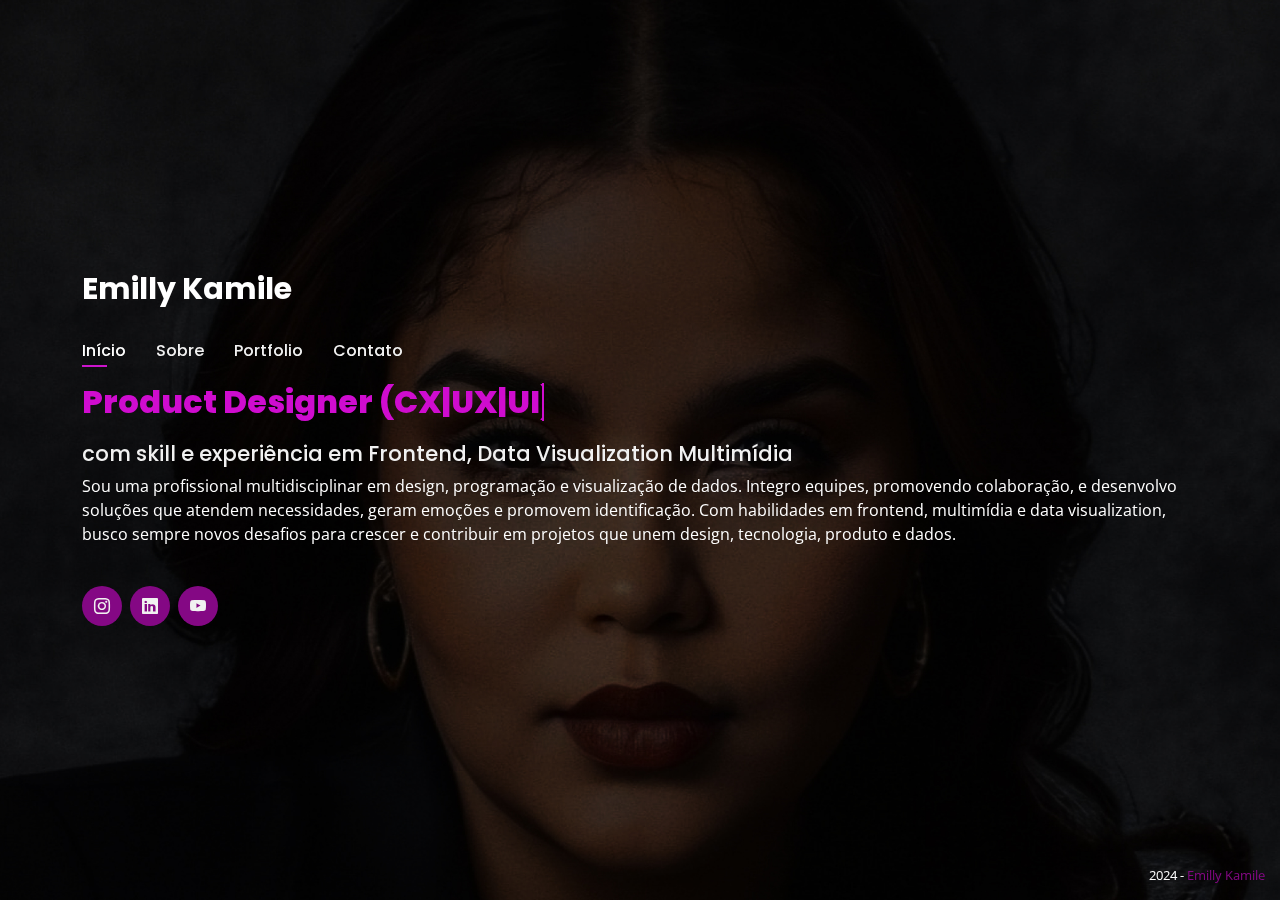
==== index.html @ d4530bd9 "Alteração do favicon para ID" ====
<!DOCTYPE html>
<html lang="pt-br">

<head>
  <meta charset="utf-8">
  <meta content="width=device-width, initial-scale=1.0" name="viewport">

  <title>Portfólio Emilly Kamile Tech</title>
  <meta
    content="Desenvolvedora Frontend e UX/UI Designer, Emilly com 5 anos de carreira. Possui uma personalidade multipotencial, e está sempre em evolução constante."
    name="description">
  <meta content="Frontend, UX,UI, Designer, Product Designer, Skills, Tecnologia, Experiência" name="keywords">

  <!-- Favicons -->
  <link href="assets/img/Favicon.svg" rel="icon">
  <link href="assets/img/Favicon.svg" rel="apple-touch-icon">

  <!-- Google Fonts -->
  <link
    href="https://fonts.googleapis.com/css?family=Open+Sans:300,300i,400,400i,600,600i,700,700i|Poppins:300,300i,400,400i,500,500i,600,600i,700,700i|Poppins:300,300i,400,400i,500,500i,600,600i,700,700i"
    rel="stylesheet">

  <!-- Vendor CSS Files -->
  <link href="assets/vendor/bootstrap/css/bootstrap.min.css" rel="stylesheet">
  <link href="assets/vendor/bootstrap-icons/bootstrap-icons.css" rel="stylesheet">
  <link href="assets/vendor/boxicons/css/boxicons.min.css" rel="stylesheet">
  <link href="assets/vendor/glightbox/css/glightbox.min.css" rel="stylesheet">
  <link href="assets/vendor/remixicon/remixicon.css" rel="stylesheet">
  <link href="assets/vendor/swiper/swiper-bundle.min.css" rel="stylesheet">

  <link href="assets/css/style.css" rel="stylesheet">
</head>

<body>

  <!-- ======= Header ======= -->
  <header id="header">
    <div class="container">

      <h1><a href="index.html">Emilly Kamile</a></h1>

      <nav id="navbar" class="navbar">
        <ul>
          <li><a class="nav-link active" href="#header">Início</a></li>
          <li><a class="nav-link" href="#about">Sobre</a></li>
          <li><a class="nav-link" href="#portfolio">Portfolio</a></li>
          <li><a class="nav-link" href="#contact">Contato</a></li>
        </ul>
        <i class="bi bi-list mobile-nav-toggle"></i>
      </nav>

      <div class="animated-heading">
        <h2>
          <p class="highlight static-text-1 typing-text" id="typing-text">Product Designer (CX|UX|UI)</p>
        </h2>
        <h2 class="highlight static-text">com skill e experiência em Frontend, Data Visualization Multimídia</h2>
      </div>
      <p><span>Sou uma profissional multidisciplinar em design, programação e visualização de dados. Integro equipes,
          promovendo
          colaboração, e desenvolvo soluções que atendem necessidades, geram emoções e promovem identificação. Com
          habilidades em
          frontend, multimídia e data visualization, busco sempre novos desafios para crescer e contribuir em projetos
          que unem
          design, tecnologia, produto e dados.
        </span></p>

      <div class="social-links">
        <a href="https://www.instagram.com/emilly.kgs.tech" target="_blank" class="instagram"><i
            class="bi bi-instagram"></i></a>
        <a href="https://www.linkedin.com/in/emillykamile/" target="_blank" class="linkedin"><i
            class="bi bi-linkedin"></i></a>
        <a href="https://www.youtube.com/@emillydev" target="_blank" class="youtube">
          <i class="bi bi-youtube"></i>
        </a>
      </div>

    </div>
  </header><!-- End Header -->

  <!-- ======= About Section ======= -->
  <section id="about" class="about">

    <!-- ======= About Me ======= -->
    <div class="about-me container">

      <div class="section-title">
        <h2>Sobre</h2>
        <!-- <p>Conheça um pouco da minha trajetória profissional</p> -->
      </div>

      <div class="row">
        <div class="col-lg-4" data-aos="fade-right">
          <img src="assets/img/Emilly-photo.jpeg" class="img-fluid" alt="">
        </div>
        <div class="col-lg-8 pt-4 pt-lg-0 content" data-aos="fade-left">
          <h3>Product Designer (CX|UX|UI) </h3>
          <p class="fst-italic">
            Formada em Análise e Desenvolvimento de Sistemas, especialista em desenvolvimento Frontend pela Rocketseat.
            Cursando MBA em Design, Multímida e Gestão para UX/UI, com previsão de conclusão para 2025.
          </p>
          <div class="row">
            <div class="col-lg-6">
              <ul>
                <li><i class="bi bi-chevron-right"></i> <strong>Data de Nascimento:</strong> <span>05/02/2002</span>
                </li>
                <li><i class="bi bi-chevron-right"></i> <strong>Modelo de Trabalho:</strong> <span>Preferencialmente
                    remoto,
                    disponível para viagens.
                  </span>
                </li>
              </ul>
            </div>
            <div class="col-lg-6">
              <ul>
                <li><i class="bi bi-chevron-right"></i> <strong>Tempo de Carreira:</strong> <span>Estou na área desde
                    os 16 anos</span></li>
                <li><i class="bi bi-chevron-right"></i> <strong>E-mail:</strong>
                  <span>emillykamile.contato@gmail.com</span>
                </li>
              </ul>
            </div>
          </div>
          <p>
            Com uma personalidade multipotencial, sou apaixonada por design e programação. Minha experiência como
            desenvolvedora
            frontend e webdesigner revelou uma forte sinergia entre esses campos. Sedenta por conhecimento, atualmente
            cursando MBA na área de Design com ênfase em UX/UI e Produtos, me especializando em campos essenciais para o
            setor. Como multímidia, produtos e gestão estratégica. Com foco na excelência da experiência do usuário.
          </p>
        </div>
      </div>
    </div>

    <!--- Métricas -->
    <div class="counts container">

      <div class="row">

        <div class="col-lg-3 col-md-6">
          <div class="count-box">
            <i class="bi bi-emoji-smile"></i>

            <p>Frontend e designer destacaram sinergia, resultando em soluções integradas e impactantes.</p>
          </div>
        </div>

        <div class="col-lg-3 col-md-6 mt-5 mt-md-0">
          <div class="count-box">
            <i class="bi bi-journal-richtext"></i>
            <p>Eu não vendo produtos, desenvolvo soluções de forma criativa, cativante e autêntica.
            </p>
          </div>
        </div>

        <div class="col-lg-3 col-md-6 mt-5 mt-lg-0">
          <div class="count-box">
            <i class="bi bi-headset"></i>
            <p>Pessoas querem se conectar com seu produto. Ouvir é o que te diferencia da concorrência.</p>
          </div>
        </div>

        <div class="col-lg-3 col-md-6 mt-5 mt-lg-0">
          <div class="count-box">
            <i class="bi bi-award"></i>
            <p>Sem comunicação não há integração e colaboração entre a equipe. Comunico para pessoas.
            </p>
          </div>
        </div>

      </div>

    </div><!-- Fim das métricas -->

    <!-- ======= Skills  ======= -->
    <div class="skills container">

      <div class="section-title">
        <h2>Principais Skills</h2>
      </div>

      <div class="row skills-content">

        <div class="col-lg-6">

          <p>Figma | Sketch | Miro | Pacote Adobe</p>
          <p>Metodologias Ágeis | Design Thinking | Scrum | Kanban</p>
          <p>Testes de Usabilidade | Arquitetura da Informação | Data Visualization </p>
          <p>Product Discovery | Product Design</p>
          <p>Responsivo | Mobile First | Webdesigner</p>
          <p>UX/UI | Design de Produtos | UX Writer </p>
        </div>

        <div class="col-lg-6">
          <p>Design Circular | ESG | Fintech | Educacional | E-commerce</p>
          <p>Jornada do usuário | Fluxos | Persona | Mapa da Empatia</p>
          <p>Design System | Style Guide</p>
          <p>Wordpress | Hubspot</p>
          <p>Javascript | Typecript | React | Next | Docker | Storybook </p>
          <p>HTML | CSS | Bootstrap | Tailwind | Storybook</p>
        </div>

      </div>

    </div>

    </div><!-- End Skills -->




    <!-- ======= Interests ======= -->
    <div class="interests container">

      <div class="section-title">
        <h2>Interesses | Sigo estudando e me aprimorando sempre</h2>
      </div>

      <div class="row">
        <div class="col-lg-3 col-md-4">
          <div class="icon-box">
            <h3>Estratégias de Marketing Avançada</h3>
          </div>
        </div>
        <div class="col-lg-3 col-md-4 mt-4 mt-md-0">
          <div class="icon-box">
            <!-- <i class="ri-bar-chart-box-line" style="color: #5578ff;"></i> -->
            <h3>Inteligência Artificial</h3>
          </div>
        </div>
        <div class="col-lg-3 col-md-4 mt-4 mt-md-0">
          <div class="icon-box">
            <!-- <i class="ri-calendar-todo-line" style="color: #e80368;"></i> -->
            <h3>Tendências de Design/Tecnologia</h3>
          </div>
        </div>
        <div class="col-lg-3 col-md-4 mt-4 mt-lg-0">
          <div class="icon-box">
            <!-- <i class="ri-paint-brush-line" style="color: #e361ff;"></i> -->
            <h3>UX Writer</h3>
          </div>
        </div>
        <div class="col-lg-3 col-md-4 mt-4">
          <div class="icon-box">
            <!-- <i class="ri-database-2-line" style="color: #47aeff;"></i> -->
            <h3>Psicologia e Gatilhos mentais para UX</h3>
          </div>
        </div>
        <div class="col-lg-3 col-md-4 mt-4">
          <div class="icon-box">
            <!-- <i class="ri-gradienter-line" style="color: #ffa76e;"></i> -->
            <h3>Acessibilidade, Diversidade e Inclusão</h3>
          </div>
        </div>
        <div class="col-lg-3 col-md-4 mt-4">
          <div class="icon-box">
            <!-- <i class="ri-file-list-3-line" style="color: #11dbcf;"></i> -->
            <h3>Estratégias de Gamificação</h3>
          </div>
        </div>
        <div class="col-lg-3 col-md-4 mt-4">
          <div class="icon-box">
            <!-- <i class="ri-price-tag-2-line" style="color: #4233ff;"></i> -->
            <h3>Contextos culturais</h3>
          </div>
        </div>
      </div>

    </div>

  </section>

  <!-- ======= Portfolio Section ======= -->
  <section id="portfolio" class="portfolio">
    <div class="container">
      <div>
        <div class="section-title">
          <h2>Portfolio</h2>
          <p>Meus trabalhos</p>
        </div>

        <div class="row">
          <div class="col-lg-12 d-flex justify-content-center">
            <ul id="portfolio-flters">
              <li data-filter="*" class="filter-active">Todos</li>
              <li data-filter=".filter-ux">UX/UI</li>
              <li data-filter=".filter-product">Product Design
              <li data-filter=".filter-web">Webdesign</li>
            </ul>
          </div>
        </div>

        <div class="row portfolio-container">

          <!--Projeto E-Xyon -->
          <div class="col-lg-4 col-md-6 portfolio-item filter-ux">
            <div class="portfolio-wrap">
              <img src="assets/img/portfolio/capa-sistema-juridico.jpg" class="img-fluid" alt="">
              <div class="portfolio-info">
                <h4>UX e UI</h4>
                <p>E-Xyon</p>
                <div class="portfolio-links">
                  <a href="portfolio-details-exyon.html" data-gallery="portfolioDetailsGallery"
                    data-glightbox="type: external" class="portfolio-details-lightbox" title="Portfolio Details"><i
                      class="bx bx-link"></i></a>
                </div>
              </div>
            </div>
          </div>

          <!--Projeto Luna Estética -->
          <div class="col-lg-4 col-md-6 portfolio-item filter-ux">
            <div class="portfolio-wrap">
              <img src="assets/img/portfolio/capa-luna-estética.jpg" class="img-fluid" alt="">
              <div class="portfolio-info">
                <h4>UX,UI e Identidade Visual</h4>
                <p>Luna Estética</p>
                <div class="portfolio-links">
                  <a href="portfolio-details-luna.html" data-gallery="portfolioDetailsGallery"
                    data-glightbox="type: external" class="portfolio-details-lightbox" title="Portfolio Details"><i
                      class="bx bx-link"></i></a>
                </div>
              </div>
            </div>
          </div>

          <!--Projeto Eixo Consultoria -->
          <div class="col-lg-4 col-md-6 portfolio-item filter-ux filter-web">
            <div class="portfolio-wrap">
              <img src="assets/img/portfolio/capa-eixo-consultoria.jpg" class="img-fluid" alt="">
              <div class="portfolio-info">
                <h4>UX, UI e Webdesign</h4>
                <p>Eixo Consultoria</p>
                <div class="portfolio-links">
                  <a href="https://eixoconsultoria.com/" target="_blank"><i class="bx bx-link"></i></a>
                  <!-- <a href="portfolio-details-eixo.html" data-gallery="portfolioDetailsGallery"
                    data-glightbox="type: external" class="portfolio-details-lightbox" title="Portfolio Details"><i
                      class="bx bx-link"></i></a> -->
                </div>
              </div>
            </div>
          </div>

          <!--Projeto Bigu Comunicativismo-->
          <div class="col-lg-4 col-md-6 portfolio-item filter-ux filter-web">
            <div class="portfolio-wrap">
              <img src="assets/img/portfolio/capa-bigu-comunicativismo.jpg" class="img-fluid" alt="">
              <div class="portfolio-info">
                <h4>Design de Interação, UX/UI, Webdesign </h4>
                <p>ONG - Bigu Comunicativismo</p>
                <div class="portfolio-links">
                  <a href="portfolio-details.html" data-gallery="portfolioDetailsGallery"
                    data-glightbox="type: external" class="portfolio-details-lightbox" title="Portfolio Details"><i
                      class="bx bx-link"></i></a>
                </div>
              </div>
            </div>
          </div>

          <!--Projeto Business Woman Empire-->
          <div class="col-lg-4 col-md-6 portfolio-item filter-ux filter-web filter-product">
            <div class="portfolio-wrap">
              <img src="assets/img/portfolio/capa-business-woman-empire.jpg" class="img-fluid" alt="">
              <div class="portfolio-info">
                <h4>Posicionamento de Marca e Gestão de Produtos</h4>
                <p>Business Woman Empire</p>
                <div class="portfolio-links">
                  <a href="https://businesswomanempire.com.br/" target="_blank"><i class="bx bx-link"></i></a>
                  <!-- <a href="portfolio-details-bwe.html" data-gallery="portfolioDetailsGallery"
                    data-glightbox="type: external" class="portfolio-details-lightbox" title="Portfolio Details"><i
                      class="bx bx-link"></i></a> -->
                </div>
              </div>
            </div>
          </div>

          <!--Projeto Ohana Pratas -->
          <div class="col-lg-4 col-md-6 portfolio-item filter-ux">
            <div class="portfolio-wrap">
              <img src="assets/img/portfolio/capa-ohana-pratas.jpg" class="img-fluid" alt="">
              <div class="portfolio-info">
                <h4>UX e UI</h4>
                <p>Ohana Pratas</p>
                <div class="portfolio-links">
                  <a href="portfolio-details-ohana-pratas.html" data-gallery="portfolioDetailsGallery"
                    data-glightbox="type: external" class="portfolio-details-lightbox" title="Portfolio Details"><i
                      class="bx bx-link"></i></a>
                </div>
              </div>
            </div>
          </div>
        </div>
      </div>
    </div>
    </div>
    </div>
  </section>

  <!-- ======= Contact Section ======= -->
  <section id="contact" class="contact">
    <div class="container">

      <div class="section-title">
        <h2>Contato</h2>
        <p>Entre em contato</p>
      </div>

      <div class="row mt-2">

        <div class="col-md-6 d-flex align-items-stretch">
          <div class="info-box">
            <i class="bx bx-map"></i>
            <h3>Localização</h3>
            <p>Recife - PE
            </p>
          </div>
        </div>


        <div class="col-md-6 mt-4 mt-md-0 d-flex align-items-stretch">
          <div class="info-box">
            <i class="bx bx-share-alt"></i>
            <h3>Redes Sociais</h3>
            <div class="social-links">
              <a href="https://instagram.com/emilly.kgs.tech" target="_blank" class="instagram"><i
                  class="bi bi-instagram"></i></a>
              <a href="https://www.linkedin.com/in/emillykamile/" target="_blank" class="linkedin"><i
                  class="bi bi-linkedin"></i></a>
              <a href="https://www.youtube.com/@emillydev" target="_blank" class="youtube">
                <i class="bi bi-youtube"></i>
              </a>
            </div>
          </div>
        </div>

        <div class="col-md-6 mt-4 d-flex align-items-stretch">
          <div class="info-box">
            <i class="bx bx-envelope"></i>
            <h3>E-mail</h3>
            <p>emillykamile.contato@gmail.com</p>
          </div>
        </div>
        <div class="col-md-6 mt-4 d-flex align-items-stretch">
          <div class="info-box">
            <i class="bx bx-envelope"></i>
            <h3>Whatsapp Profissional</h3>
            <p>+55 (81) 99253-0618</p>
          </div>
        </div>
      </div>
    </div>
  </section>

  <div class="credits">
    2024 - <a href="https://instagram.com/emilly.kgs" target="_blank">Emilly Kamile</a>
  </div>


  <!-- Vendor JS Files -->
  <script src="assets/vendor/purecounter/purecounter_vanilla.js"></script>
  <script src="assets/vendor/bootstrap/js/bootstrap.bundle.min.js"></script>
  <script src="assets/vendor/glightbox/js/glightbox.min.js"></script>
  <script src="assets/vendor/isotope-layout/isotope.pkgd.min.js"></script>
  <script src="assets/vendor/swiper/swiper-bundle.min.js"></script>
  <script src="assets/vendor/waypoints/noframework.waypoints.js"></script>
  <script src="assets/vendor/php-email-form/validate.js"></script>

  <!-- Template Main JS File -->
  <script src="assets/js/main.js"></script>

</body>

</html>
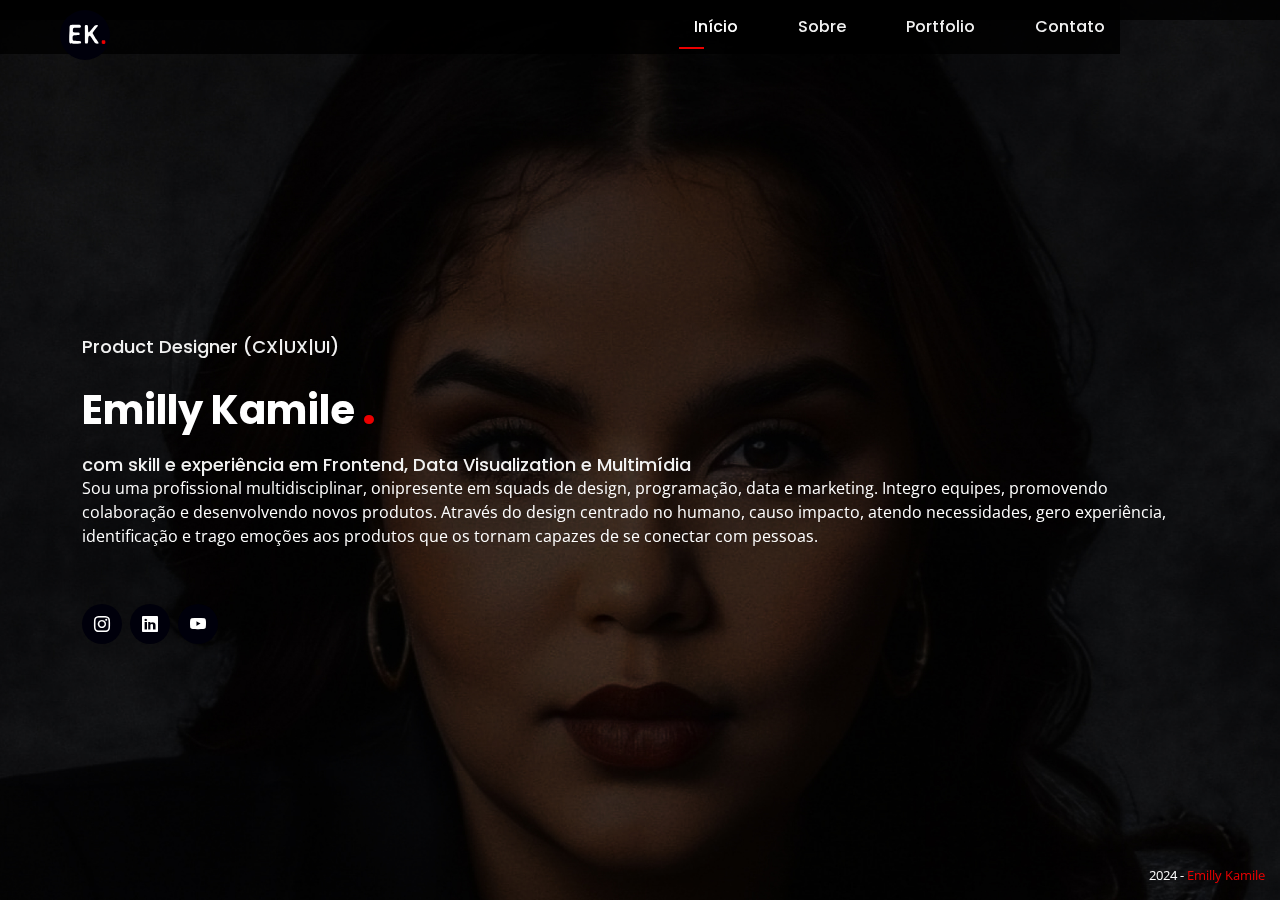
==== commit 65a49996: "Alterações de ID na Home e algumas páginas" ====
--- a/index.html
+++ b/index.html
@@ -35,47 +35,60 @@
 
   <!-- ======= Header ======= -->
   <header id="header">
-    <div class="container">
-
-      <h1><a href="index.html">Emilly Kamile</a></h1>
-
-      <nav id="navbar" class="navbar">
-        <ul>
-          <li><a class="nav-link active" href="#header">Início</a></li>
-          <li><a class="nav-link" href="#about">Sobre</a></li>
-          <li><a class="nav-link" href="#portfolio">Portfolio</a></li>
-          <li><a class="nav-link" href="#contact">Contato</a></li>
-        </ul>
-        <i class="bi bi-list mobile-nav-toggle"></i>
-      </nav>
-
-      <div class="animated-heading">
-        <h2>
-          <p class="highlight static-text-1 typing-text" id="typing-text">Product Designer (CX|UX|UI)</p>
-        </h2>
-        <h2 class="highlight static-text">com skill e experiência em Frontend, Data Visualization Multimídia</h2>
-      </div>
-      <p><span>Sou uma profissional multidisciplinar em design, programação e visualização de dados. Integro equipes,
-          promovendo
-          colaboração, e desenvolvo soluções que atendem necessidades, geram emoções e promovem identificação. Com
-          habilidades em
-          frontend, multimídia e data visualization, busco sempre novos desafios para crescer e contribuir em projetos
-          que unem
-          design, tecnologia, produto e dados.
-        </span></p>
-
-      <div class="social-links">
-        <a href="https://www.instagram.com/emilly.kgs.tech" target="_blank" class="instagram"><i
-            class="bi bi-instagram"></i></a>
-        <a href="https://www.linkedin.com/in/emillykamile/" target="_blank" class="linkedin"><i
-            class="bi bi-linkedin"></i></a>
-        <a href="https://www.youtube.com/@emillydev" target="_blank" class="youtube">
-          <i class="bi bi-youtube"></i>
-        </a>
-      </div>
-
-    </div>
-  </header><!-- End Header -->
+    <div class="top-bar">
+      <div class="container">
+        <div class="logo">
+          <img src="assets/img/Favicon.svg" alt="Logo">
+        </div>
+        <nav id="navbar" class="navbar">
+          <ul>
+            <li><a class="nav-link active" href="#header">Início</a></li>
+            <li><a class="nav-link" href="#about">Sobre</a></li>
+            <li><a class="nav-link" href="#portfolio">Portfolio</a></li>
+            <li><a class="nav-link" href="#contact">Contato</a></li>
+          </ul>
+          <i class="bi bi-list mobile-nav-toggle"></i>
+        </nav>
+      </div>
+    </div>
+
+    <!-- Conteúdo da Home -->
+    <div id="home-content" class="header-content">
+      <div class="container">
+        <h2>Product Designer (CX|UX|UI)</h2>
+
+        <div>
+          <h2>
+            <p class="static-text">Emilly Kamile
+              <strong class="static-text-strong">.</strong>
+            </p>
+          </h2>
+          <h2 class="highlight static-text">com skill e experiência em Frontend, Data Visualization e Multimídia</h2>
+        </div>
+        <p><span>
+            Sou uma profissional multidisciplinar, onipresente em squads de design, programação, data e marketing.
+            Integro
+            equipes,
+            promovendo colaboração e desenvolvendo novos produtos. Através do design centrado no humano, causo impacto,
+            atendo
+            necessidades, gero experiência, identificação e trago emoções aos produtos que os tornam capazes de se
+            conectar com
+            pessoas.
+          </span></p>
+
+        <div class="social-links">
+          <a href="https://www.instagram.com/emilly.kgs.tech" target="_blank" class="instagram"><i
+              class="bi bi-instagram"></i></a>
+          <a href="https://www.linkedin.com/in/emillykamile/" target="_blank" class="linkedin"><i
+              class="bi bi-linkedin"></i></a>
+          <a href="https://www.youtube.com/@emillydev" target="_blank" class="youtube">
+            <i class="bi bi-youtube"></i>
+          </a>
+        </div>
+      </div>
+    </div>
+  </header>
+  <!-- End Header -->
 
   <!-- ======= About Section ======= -->
   <section id="about" class="about">
@@ -466,7 +479,6 @@
 
   <!-- Template Main JS File -->
   <script src="assets/js/main.js"></script>
-
 </body>
 
 </html>--- a/assets/css/style.css
+++ b/assets/css/style.css
@@ -25,65 +25,21 @@
   align-items: center;
 }
 
-.animated-heading {
+.static-text {
   text-align: flex-start;
-  font-weight: bold;
-  margin: 0;
-}
-
-.highlight {
-  color: #cf0ccf;
-}
-
-.static-text {
-  font-size: 1.5rem;
-}
-
-.static-text-1 {
+    font-weight: bold;
+    margin: 0;
+    color: #ffff;
   font-size: 2.5rem;
 }
 
-.typing-text {
-  font-size: 2rem;
-  font-weight: 800;
-  white-space: nowrap;
-  overflow: hidden;
-  border-right: 2px solid;
-  width: 22ch;
-  /* Define the width based on the length of the text */
-  animation: typing 4s steps(22, end) 1s infinite normal both, blink-caret .75s step-end infinite;
-}
-
-@keyframes typing {
-  0% {
-    width: 0;
-  }
-
-  50% {
-    width: 22ch;
-    /* Set this to the length of your text */
-  }
-
-  100% {
-    width: 0;
-  }
-}
-
-@keyframes blink-caret {
-
-  from,
-  to {
-    border-color: transparent;
-  }
-
-  50% {
-    border-color: #fff;
-  }
+.static-text-strong {
+  color: #EC0000;
 }
 
 @media (min-width: 1024px) {
   body::before {
-    background-attachment: fixed;
+  background-attachment: fixed;
   }
 }
 
@@ -93,7 +49,7 @@
 }
 
 a:hover {
-  color: #840884;
+  color: #EC0000;
   text-decoration: none;
 }
 
@@ -110,17 +66,55 @@
 # Header
 --------------------------------------------------------------*/
 #header {
-  transition: ease-in-out 0.3s;
   position: relative;
   height: 100vh;
-  display: flex;
+  /* Ajuste conforme necessário */
+  display: flex;
+  flex-direction: column;
+  justify-content: center;
   align-items: center;
   z-index: 997;
   overflow-y: auto;
-}
-
-#header * {
-  transition: ease-in-out 0.3s;
+  /* Pode ser necessário para conteúdos longos */
+}
+#header .container {
+  display: flex;
+  flex-direction: column;
+  justify-content: center;
+}
+
+.top-bar {
+  width: 100%;
+  display: flex;
+  justify-content: space-between;
+  align-items: center;
+  padding: 10px 20px;
+  position: fixed;
+  top: 0;
+  left: 0;
+  z-index: 1000;
+  background-color: rgba(0, 0, 0, 0.8);
+  /* Ajuste a cor de fundo conforme necessário */
+}
+
+/* Estilos para a Logo */
+.logo {
+  position: fixed;
+  top: 10px;
+  left: 60px;
+  z-index: 1001;
+}
+
+.logo img {
+  height: 50px;
+}
+
+.header-content {
+  display: flex;
+  justify-content: flex-start;
+  align-items: center;
+  width: 100%;
+  margin-top: 60px;
 }
 
 #header h1 {
@@ -140,7 +134,7 @@
 }
 
 #header h2 {
-  font-size: 21px;
+  font-size: 18px;
   margin-top: 20px;
   font-weight: 500;
   color: #f1f1f1;
@@ -167,8 +161,8 @@
   display: flex;
   justify-content: center;
   align-items: center;
-  background: #840884;
-  color: #f1f1f1;
+  background: #00000B;
+  color: #ffffff;
   line-height: 1;
   margin-right: 8px;
   border-radius: 50%;
@@ -177,7 +171,22 @@
 }
 
 #header .social-links a:hover {
-  background: #cf0ccf;
+  background: #EC0000;
+}
+
+/* Top Logo */
+.top-logo {
+  position: fixed;
+  top: 0;
+  left: 0;
+  width: 100%;
+  padding: 10px 0;
+  text-align: center;
+  z-index: 1000;
+}
+
+.top-logo img {
+  height: 50px;
 }
 
 @media (max-width: 992px) {
@@ -258,7 +267,16 @@
 */
 .navbar {
   padding: 0;
-  margin-top: 35px;
+  margin: 0;
+  position: fixed;
+  top: 0;
+  left: 0px;
+  width: calc(100% - 160px);
+  z-index: 1000;
+  background-color: rgba(0, 0, 0, 0.8);
+  display: flex;
+  justify-content: flex-end;
+  align-items: center;
 }
 
 .navbar ul {
@@ -280,9 +298,9 @@
 .navbar a,
 .navbar a:focus {
   display: flex;
-  align-items: center;
+  align-items: flex-start;
   justify-content: space-between;
-  padding: 0;
+  padding: 15px;
   font-family: "Poppins", sans-serif;
   font-size: 16px;
   font-weight: 500;
@@ -295,17 +313,18 @@
 .navbar a:focus i {
   font-size: 12px;
   line-height: 0;
-  margin-left: 5px;
+  margin-left: 0px;
 }
 
 .navbar a:before {
   content: "";
   position: absolute;
+  line-height: 0;
   width: 0;
   height: 2px;
-  bottom: -4px;
+  bottom: 5px;
   left: 0;
-  background-color: #cc14cc;
+  background-color: #EC0000;
   visibility: hidden;
   width: 0px;
   transition: all 0.3s ease-in-out 0s;
@@ -460,7 +479,7 @@
   font-weight: 700;
   text-transform: uppercase;
   font-family: "Poppins", sans-serif;
-  color: #cc14cc;
+  color: #ffffff;
 }
 
 /*--------------------------------------------------------------
@@ -469,7 +488,7 @@
 .about-me .content h3 {
   font-weight: 700;
   font-size: 26px;
-  color: #cc14cc;
+  color: #EC0000;
 }
 
 .about-me .content ul {
@@ -490,7 +509,7 @@
 .about-me .content ul i {
   font-size: 16px;
   margin-right: 5px;
-  color: #840884;
+  color: #EC0000;
   line-height: 0;
 }
 
@@ -519,9 +538,9 @@
   left: 50%;
   transform: translateX(-50%);
   font-size: 24px;
-  background: rgba(255, 255, 255, 0.1);
+  background: #00000B;
   padding: 12px;
-  color: #cc14cc;
+  color: #EC0000;
   border-radius: 50px;
   line-height: 0;
 }
@@ -557,7 +576,7 @@
   display: block;
   font-weight: 600;
   font-family: "Poppins", sans-serif;
-  color: #840884;
+  color: #EC0000;
 }
 
 .skills .progress .skill .val {
@@ -573,7 +592,7 @@
   width: 1px;
   height: 10px;
   transition: 0.9s;
-  background-color: #840884;
+  background-color: #EC0000;
 }
 
 /*--------------------------------------------------------------
@@ -684,7 +703,7 @@
 }
 
 .testimonials .swiper-pagination .swiper-pagination-bullet-active {
-  background-color: #840884;
+  background-color: #EC0000;
 }
 
 /*--------------------------------------------------------------
@@ -711,7 +730,7 @@
   font-weight: 600;
   text-transform: uppercase;
   font-family: "Poppins", sans-serif;
-  color: #cf0ccf;
+  color: #EC0000;
   margin-bottom: 10px;
 }
 
@@ -744,8 +763,8 @@
   border-radius: 50px;
   left: -9px;
   top: 0;
-  background: #840884;
-  border: 2px solid #840884;
+  background: #EC0000;
+  border: 2px solid #EC0000;
 }
 
 /*--------------------------------------------------------------
@@ -762,7 +781,7 @@
   margin: 0 auto;
   width: 64px;
   height: 64px;
-  background: #840884;
+  background: #EC0000;
   border-radius: 5px;
   transition: all 0.3s ease-out 0s;
   display: flex;
@@ -807,8 +826,8 @@
 }
 
 .services .icon-box:hover {
-  background: #840884;
-  border-color: #840884;
+  background: #EC0000;
+  border-color: #EC0000;
 }
 
 .services .icon-box:hover .icon {
@@ -816,11 +835,11 @@
 }
 
 .services .icon-box:hover .icon i {
-  color: #840884;
+  color: #EC0000;
 }
 
 .services .icon-box:hover .icon::before {
-  background: #840884;
+  background: #EC0000;
 }
 
 .services .icon-box:hover h4 a,
@@ -861,7 +880,7 @@
 
 .portfolio #portfolio-flters li:hover,
 .portfolio #portfolio-flters li.filter-active {
-  background: #840884;
+  background: #EC0000;
 }
 
 .portfolio #portfolio-flters li:last-child {
@@ -1055,7 +1074,7 @@
 }
 
 .portfolio-details .swiper-pagination .swiper-pagination-bullet-active {
-  background-color: #840884;
+  background-color: #EC0000;
 }
 
 /*--------------------------------------------------------------
@@ -1070,16 +1089,16 @@
 
 .contact .info-box i.bx {
   font-size: 24px;
-  color: #840884;
+  color: #EC0000;
   border-radius: 50%;
   padding: 14px;
   float: left;
-  background: #f1f1f1;
+  background: #00000B;
 }
 
 .contact .info-box h3 {
   font-size: 20px;
-  color: #cc14cc;
+  color: #ffffff;
   font-weight: 700;
   margin: 10px 0 8px 68px;
 }
@@ -1236,7 +1255,7 @@
 }
 
 .credits a {
-  color: #840884;
+  color: #EC0000;
   transition: 0.3s;
 }
 
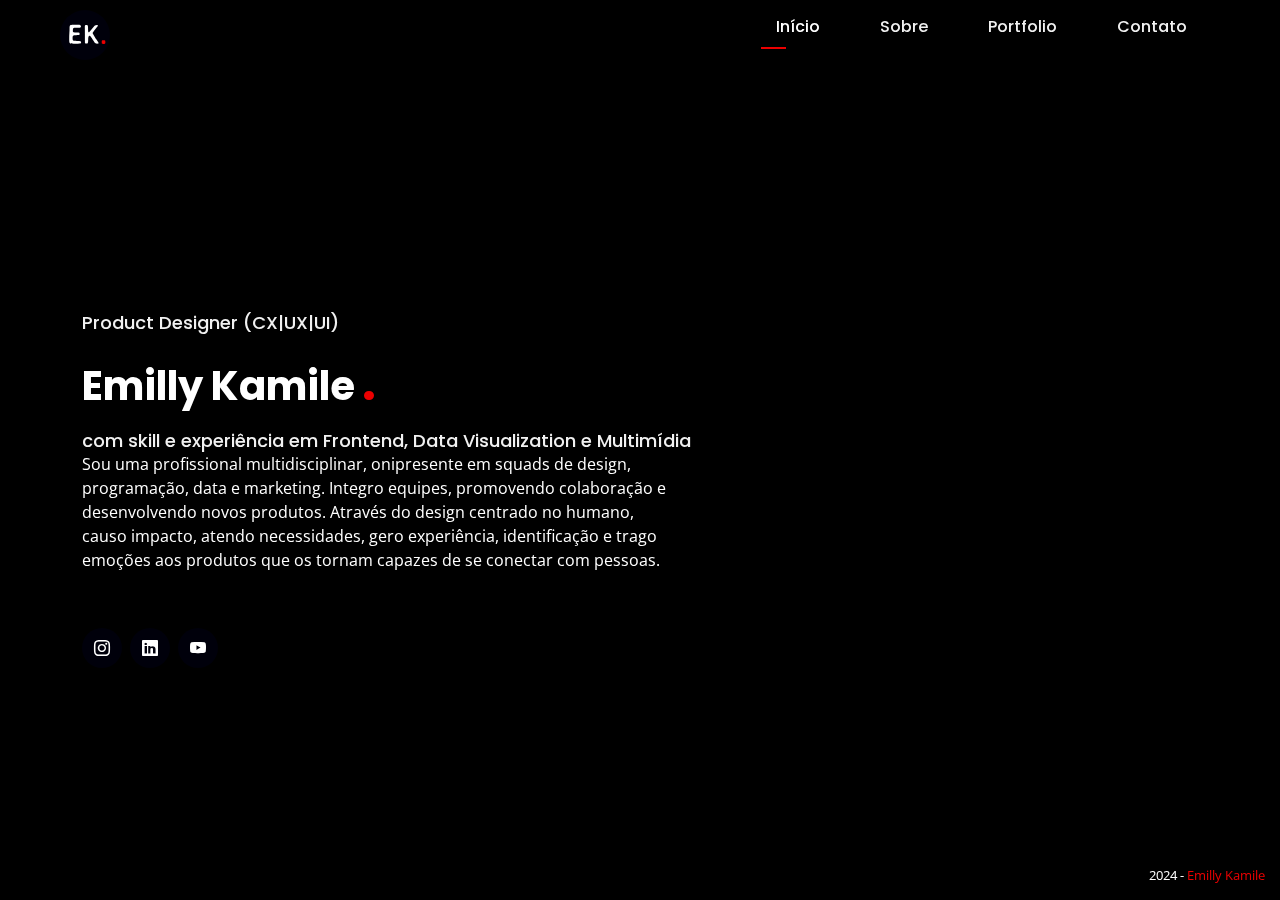
==== commit 90c07766: "Alterações de layout" ====
--- a/index.html
+++ b/index.html
@@ -65,7 +65,7 @@
           </h2>
           <h2 class="highlight static-text">com skill e experiência em Frontend, Data Visualization e Multimídia</h2>
         </div>
-        <p><span>
+        <p class="wdh-maxima"><span>
             Sou uma profissional multidisciplinar, onipresente em squads de design, programação, data e marketing.
             Integro
             equipes,
@@ -108,25 +108,23 @@
         <div class="col-lg-8 pt-4 pt-lg-0 content" data-aos="fade-left">
           <h3>Product Designer (CX|UX|UI) </h3>
           <p class="fst-italic">
-            Formada em Análise e Desenvolvimento de Sistemas, especialista em desenvolvimento Frontend pela Rocketseat.
-            Cursando MBA em Design, Multímida e Gestão para UX/UI, com previsão de conclusão para 2025.
+            Graduada em Análise e Desenvolvimento de Sistemas, especialista em desenvolvimento Frontend pela Rocketseat.
+            MBA em
+            UX/UI Design, Multímida e Gestão Estratégica pela Uninter. Leadership communication, pela FIAP.
           </p>
           <div class="row">
             <div class="col-lg-6">
               <ul>
-                <li><i class="bi bi-chevron-right"></i> <strong>Data de Nascimento:</strong> <span>05/02/2002</span>
+                <li><i class="bi bi-chevron-right"></i> <strong>Tempo de Carreira:</strong> <span>06 anos</span>
                 </li>
-                <li><i class="bi bi-chevron-right"></i> <strong>Modelo de Trabalho:</strong> <span>Preferencialmente
-                    remoto,
-                    disponível para viagens.
+                <li><i class="bi bi-chevron-right"></i> <strong>Modelo de Trabalho:</strong> <span>Remoto
                   </span>
                 </li>
               </ul>
             </div>
             <div class="col-lg-6">
               <ul>
-                <li><i class="bi bi-chevron-right"></i> <strong>Tempo de Carreira:</strong> <span>Estou na área desde
-                    os 16 anos</span></li>
+                <li><i class="bi bi-chevron-right"></i> <strong>Senioridade:</strong> <span>PL</span></li>
                 <li><i class="bi bi-chevron-right"></i> <strong>E-mail:</strong>
                   <span>emillykamile.contato@gmail.com</span>
                 </li>
@@ -134,11 +132,14 @@
             </div>
           </div>
           <p>
-            Com uma personalidade multipotencial, sou apaixonada por design e programação. Minha experiência como
-            desenvolvedora
-            frontend e webdesigner revelou uma forte sinergia entre esses campos. Sedenta por conhecimento, atualmente
-            cursando MBA na área de Design com ênfase em UX/UI e Produtos, me especializando em campos essenciais para o
-            setor. Como multímidia, produtos e gestão estratégica. Com foco na excelência da experiência do usuário.
+            Sou uma profissional multidisciplinar com uma sólida experiência em design, programação e data
+            visualization, focada em
+            integrar equipes e promover a colaboração entre designers e desenvolvedores. Ágil na resolução de desafios
+            em contextos
+            multifacetados, sou audaciosa, inquieta e movida a desafios, sempre em busca de conhecimento e evolução
+            constante. Sedenta por conhecimento, busco me atualizar em campos essenciais para o
+            setor de UX, como ESG, Data, Acessibilidade, Diversidade e Inclusão. Assim como neurociência, multímida,
+            produtos e gestão estratégica. Com foco na excelência da experiência do usuário.
           </p>
         </div>
       </div>
@@ -197,19 +198,20 @@
 
           <p>Figma | Sketch | Miro | Pacote Adobe</p>
           <p>Metodologias Ágeis | Design Thinking | Scrum | Kanban</p>
-          <p>Testes de Usabilidade | Arquitetura da Informação | Data Visualization </p>
+          <p>Testes de Usabilidade | Arquitetura da Informação | UX Research </p>
           <p>Product Discovery | Product Design</p>
-          <p>Responsivo | Mobile First | Webdesigner</p>
+          <p>Responsivividade | Mobile First | Webdesigner</p>
           <p>UX/UI | Design de Produtos | UX Writer </p>
+          <p>Jornada do usuário | Fluxos | Persona | Mapa da Empatia</p>
         </div>
 
         <div class="col-lg-6">
-          <p>Design Circular | ESG | Fintech | Educacional | E-commerce</p>
-          <p>Jornada do usuário | Fluxos | Persona | Mapa da Empatia</p>
-          <p>Design System | Style Guide</p>
+          <p>Design Circular | ESG | Fintech | EAD | E-commerce</p>
+          <p>Design System | Style Guide | Taxonomia </p>
+          <p>Javascript | Typecript | React | Next </p>
+          <p>HTML | CSS | Bootstrap | Tailwind | Storybook</p>
+          <p>Data Visualization | Dashboard | Infográfico</p>
           <p>Wordpress | Hubspot</p>
-          <p>Javascript | Typecript | React | Next | Docker | Storybook </p>
-          <p>HTML | CSS | Bootstrap | Tailwind | Storybook</p>
         </div>
 
       </div>
@@ -231,49 +233,50 @@
       <div class="row">
         <div class="col-lg-3 col-md-4">
           <div class="icon-box">
+            <i class="ri-price-tag-2-line" style="color: #EC0000;"></i>
             <h3>Estratégias de Marketing Avançada</h3>
           </div>
         </div>
         <div class="col-lg-3 col-md-4 mt-4 mt-md-0">
           <div class="icon-box">
-            <!-- <i class="ri-bar-chart-box-line" style="color: #5578ff;"></i> -->
+            <i class="ri-price-tag-2-line" style="color: #EC0000;"></i>
+            <h3>Data Analytics </h3>
+          </div>
+        </div>
+        <div class="col-lg-3 col-md-4 mt-4 mt-md-0">
+          <div class="icon-box">
+            <i class="ri-price-tag-2-line" style="color: #EC0000;"></i>
+            <h3>Tendências de Design/Tecnologia</h3>
+          </div>
+        </div>
+        <div class="col-lg-3 col-md-4 mt-4 mt-lg-0">
+          <div class="icon-box">
+            <i class="ri-price-tag-2-line" style="color: #EC0000;"></i>
+            <h3>UX Writer</h3>
+          </div>
+        </div>
+        <div class="col-lg-3 col-md-4 mt-4">
+          <div class="icon-box">
+            <i class="ri-price-tag-2-line" style="color: #EC0000;"></i>
+            <h3>Gatilhos mentais para UX</h3>
+          </div>
+        </div>
+        <div class="col-lg-3 col-md-4 mt-4">
+          <div class="icon-box">
+            <i class="ri-price-tag-2-line" style="color: #EC0000;"></i>
+            <h3>D&I | ESG</h3>
+          </div>
+        </div>
+        <div class="col-lg-3 col-md-4 mt-4">
+          <div class="icon-box">
+            <i class="ri-price-tag-2-line" style="color: #EC0000;"></i>
+            <h3>Estratégias de Gamificação</h3>
+          </div>
+        </div>
+        <div class="col-lg-3 col-md-4 mt-4">
+          <div class="icon-box">
+            <i class="ri-price-tag-2-line" style="color: #EC0000;"></i>
             <h3>Inteligência Artificial</h3>
-          </div>
-        </div>
-        <div class="col-lg-3 col-md-4 mt-4 mt-md-0">
-          <div class="icon-box">
-            <!-- <i class="ri-calendar-todo-line" style="color: #e80368;"></i> -->
-            <h3>Tendências de Design/Tecnologia</h3>
-          </div>
-        </div>
-        <div class="col-lg-3 col-md-4 mt-4 mt-lg-0">
-          <div class="icon-box">
-            <!-- <i class="ri-paint-brush-line" style="color: #e361ff;"></i> -->
-            <h3>UX Writer</h3>
-          </div>
-        </div>
-        <div class="col-lg-3 col-md-4 mt-4">
-          <div class="icon-box">
-            <!-- <i class="ri-database-2-line" style="color: #47aeff;"></i> -->
-            <h3>Psicologia e Gatilhos mentais para UX</h3>
-          </div>
-        </div>
-        <div class="col-lg-3 col-md-4 mt-4">
-          <div class="icon-box">
-            <!-- <i class="ri-gradienter-line" style="color: #ffa76e;"></i> -->
-            <h3>Acessibilidade, Diversidade e Inclusão</h3>
-          </div>
-        </div>
-        <div class="col-lg-3 col-md-4 mt-4">
-          <div class="icon-box">
-            <!-- <i class="ri-file-list-3-line" style="color: #11dbcf;"></i> -->
-            <h3>Estratégias de Gamificação</h3>
-          </div>
-        </div>
-        <div class="col-lg-3 col-md-4 mt-4">
-          <div class="icon-box">
-            <!-- <i class="ri-price-tag-2-line" style="color: #4233ff;"></i> -->
-            <h3>Contextos culturais</h3>
           </div>
         </div>
       </div>
@@ -298,6 +301,9 @@
               <li data-filter=".filter-ux">UX/UI</li>
               <li data-filter=".filter-product">Product Design
               <li data-filter=".filter-web">Webdesign</li>
+              <!-- <li data-filter=".filter-web">Data Visualization</li>
+              <li data-filter=".filter-web">E-mail Marketing</li>
+              <li data-filter=".filter-web">Style Guide</li> -->
             </ul>
           </div>
         </div>
@@ -307,7 +313,7 @@
           <!--Projeto E-Xyon -->
           <div class="col-lg-4 col-md-6 portfolio-item filter-ux">
             <div class="portfolio-wrap">
-              <img src="assets/img/portfolio/capa-sistema-juridico.jpg" class="img-fluid" alt="">
+              <img src="assets/img/Thumbnail/thumbnail-case-study-e-xyon.jpg" class="img-fluid" alt="">
               <div class="portfolio-info">
                 <h4>UX e UI</h4>
                 <p>E-Xyon</p>
@@ -323,7 +329,7 @@
           <!--Projeto Luna Estética -->
           <div class="col-lg-4 col-md-6 portfolio-item filter-ux">
             <div class="portfolio-wrap">
-              <img src="assets/img/portfolio/capa-luna-estética.jpg" class="img-fluid" alt="">
+              <img src="assets/img/Thumbnail/thumbnail-case-study-luna.jpg" class="img-fluid" alt="">
               <div class="portfolio-info">
                 <h4>UX,UI e Identidade Visual</h4>
                 <p>Luna Estética</p>
@@ -339,7 +345,7 @@
           <!--Projeto Eixo Consultoria -->
           <div class="col-lg-4 col-md-6 portfolio-item filter-ux filter-web">
             <div class="portfolio-wrap">
-              <img src="assets/img/portfolio/capa-eixo-consultoria.jpg" class="img-fluid" alt="">
+              <img src="assets/img/Thumbnail/thumbnail-case-study-eixo.jpg" class="img-fluid" alt="">
               <div class="portfolio-info">
                 <h4>UX, UI e Webdesign</h4>
                 <p>Eixo Consultoria</p>
@@ -356,7 +362,7 @@
           <!--Projeto Bigu Comunicativismo-->
           <div class="col-lg-4 col-md-6 portfolio-item filter-ux filter-web">
             <div class="portfolio-wrap">
-              <img src="assets/img/portfolio/capa-bigu-comunicativismo.jpg" class="img-fluid" alt="">
+              <img src="assets/img/Thumbnail/thumbnail-case-study-bigu.jpg" class="img-fluid" alt="">
               <div class="portfolio-info">
                 <h4>Design de Interação, UX/UI, Webdesign </h4>
                 <p>ONG - Bigu Comunicativismo</p>
--- a/assets/css/style.css
+++ b/assets/css/style.css
@@ -10,7 +10,7 @@
 body::before {
   content: "";
   position: fixed;
-  background: #000000 url("../img/Background.jpg") top right no-repeat;
+  background: #000000;
   background-size: cover;
   left: 0;
   right: 0;
@@ -144,6 +144,10 @@
   color: #cfcfcf;
   border-bottom: 2px solid #cf0ccf;
   padding-bottom: 6px;
+}
+
+.wdh-maxima {
+  max-width: 600px;
 }
 
 #header img {
@@ -270,10 +274,8 @@
   margin: 0;
   position: fixed;
   top: 0;
-  left: 0px;
   width: calc(100% - 160px);
   z-index: 1000;
-  background-color: rgba(0, 0, 0, 0.8);
   display: flex;
   justify-content: flex-end;
   align-items: center;
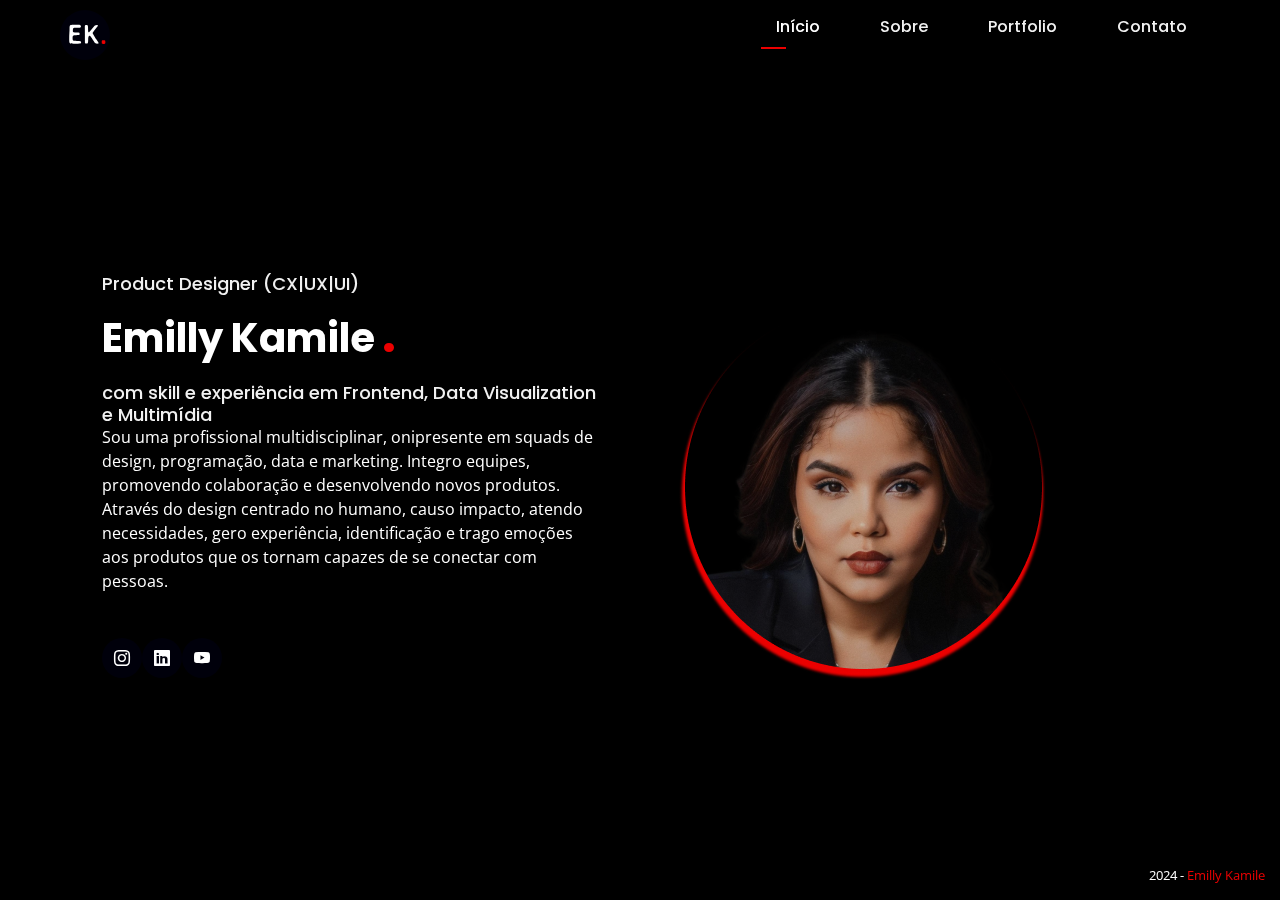
==== commit 2b2a8cfd: "Alteração de home layout" ====
--- a/index.html
+++ b/index.html
@@ -55,39 +55,43 @@
     <!-- Conteúdo da Home -->
     <div id="home-content" class="header-content">
       <div class="container">
-        <h2>Product Designer (CX|UX|UI)</h2>
-
-        <div>
-          <h2>
-            <p class="static-text">Emilly Kamile
-              <strong class="static-text-strong">.</strong>
-            </p>
-          </h2>
-          <h2 class="highlight static-text">com skill e experiência em Frontend, Data Visualization e Multimídia</h2>
-        </div>
-        <p class="wdh-maxima"><span>
-            Sou uma profissional multidisciplinar, onipresente em squads de design, programação, data e marketing.
-            Integro
-            equipes,
-            promovendo colaboração e desenvolvendo novos produtos. Através do design centrado no humano, causo impacto,
-            atendo
-            necessidades, gero experiência, identificação e trago emoções aos produtos que os tornam capazes de se
-            conectar com
-            pessoas.
-          </span></p>
-
-        <div class="social-links">
-          <a href="https://www.instagram.com/emilly.kgs.tech" target="_blank" class="instagram"><i
-              class="bi bi-instagram"></i></a>
-          <a href="https://www.linkedin.com/in/emillykamile/" target="_blank" class="linkedin"><i
-              class="bi bi-linkedin"></i></a>
-          <a href="https://www.youtube.com/@emillydev" target="_blank" class="youtube">
-            <i class="bi bi-youtube"></i>
-          </a>
+        <div class="home-columns">
+          <!-- Coluna 1: Texto e Redes Sociais -->
+          <div class="column text-content">
+            <h2>Product Designer (CX|UX|UI)</h2>
+            <div>
+              <h2>
+                <p class="static-text">Emilly Kamile
+                  <strong class="static-text-strong">.</strong>
+                </p>
+              </h2>
+              <h2 class="highlight static-text">com skill e experiência em Frontend, Data Visualization e Multimídia
+              </h2>
+            </div>
+            <p class="wdh-maxima"><span>
+                Sou uma profissional multidisciplinar, onipresente em squads de design, programação, data e marketing.
+                Integro equipes, promovendo colaboração e desenvolvendo novos produtos. Através do design centrado no
+                humano, causo impacto, atendo necessidades, gero experiência, identificação e trago emoções aos produtos
+                que os tornam capazes de se conectar com pessoas.
+              </span></p>
+            <div class="social-links">
+              <a href="https://www.instagram.com/emilly.kgs.tech" target="_blank" class="instagram"><i
+                  class="bi bi-instagram"></i></a>
+              <a href="https://www.linkedin.com/in/emillykamile/" target="_blank" class="linkedin"><i
+                  class="bi bi-linkedin"></i></a>
+              <a href="https://www.youtube.com/@emillydev" target="_blank" class="youtube"><i
+                  class="bi bi-youtube"></i></a>
+            </div>
+          </div>
+          <!-- Coluna 2: Foto -->
+          <div class="column photo">
+            <img src="assets/img/emilly-photo-home.png" alt="Emilly Kamile">
+          </div>
         </div>
       </div>
     </div>
   </header>
+
   <!-- End Header -->
 
   <!-- ======= About Section ======= -->
--- a/assets/css/style.css
+++ b/assets/css/style.css
@@ -65,18 +65,19 @@
 /*--------------------------------------------------------------
 # Header
 --------------------------------------------------------------*/
+/* Estilos do header */
+/* Estilos do header */
 #header {
   position: relative;
   height: 100vh;
-  /* Ajuste conforme necessário */
   display: flex;
   flex-direction: column;
   justify-content: center;
   align-items: center;
   z-index: 997;
   overflow-y: auto;
-  /* Pode ser necessário para conteúdos longos */
-}
+}
+
 #header .container {
   display: flex;
   flex-direction: column;
@@ -94,7 +95,6 @@
   left: 0;
   z-index: 1000;
   background-color: rgba(0, 0, 0, 0.8);
-  /* Ajuste a cor de fundo conforme necessário */
 }
 
 /* Estilos para a Logo */
@@ -117,20 +117,28 @@
   margin-top: 60px;
 }
 
-#header h1 {
-  font-size: 30px;
-  margin: 0;
-  padding: 0;
-  line-height: 1;
-  font-weight: 700;
-  font-family: "Poppins", sans-serif;
-}
-
-#header h1 a,
-#header h1 a:hover {
-  color: #ffffff;
-  line-height: 1;
-  display: inline-block;
+/* Estilos para as colunas */
+.home-columns {
+  display: flex;
+  width: 100%;
+  justify-content: stretch;
+  align-items: flex-start;
+}
+
+.column {
+  flex: 1;
+  padding: 40px;
+}
+
+/* Estilos para a segunda coluna de texto */
+.text-content {
+  flex: 1;
+  /* Para ocupar todo o espaço disponível */
+  padding: 20px;
+  max-width: calc(100% - 30%);
+  /* Calcula o restante do espaço disponível excluindo a largura da coluna da foto */
+  z-index: 2;
+  /* Z-index maior para que fique sobre a foto */
 }
 
 #header h2 {
@@ -146,18 +154,10 @@
   padding-bottom: 6px;
 }
 
-.wdh-maxima {
-  max-width: 600px;
-}
-
-#header img {
-  padding: 0;
-  margin: 0;
-}
-
 #header .social-links {
   margin-top: 40px;
   display: flex;
+  flex-direction: row;
 }
 
 #header .social-links a {
@@ -168,7 +168,7 @@
   background: #00000B;
   color: #ffffff;
   line-height: 1;
-  margin-right: 8px;
+  margin: 5px 0;
   border-radius: 50%;
   width: 40px;
   height: 40px;
@@ -193,6 +193,7 @@
   height: 50px;
 }
 
+/* Ajustes para dispositivos móveis */
 @media (max-width: 992px) {
   #header h1 {
     font-size: 36px;
@@ -211,6 +212,47 @@
     display: flex;
     flex-direction: column;
     align-items: flex-start;
+  }
+}
+
+@media (max-width: 768px) {
+  .home-columns {
+    flex-direction: column;
+    align-items: center;
+  }
+
+  .photo {
+    display: none;
+    /* Oculta a coluna da foto em dispositivos móveis */
+  }
+
+  .column {
+    width: 100%;
+    padding: 10px;
+  }
+
+  .text-content {
+    text-align: start;
+    padding: 20px;
+    max-width: 100%;
+    /* Ocupa todo o espaço disponível em dispositivos móveis */
+  }
+
+  .social-links {
+    flex-direction: row;
+    margin-top: 20px;
+  }
+
+  .social-links a {
+    margin: 0 5px;
+  }
+
+  #header.header-top {
+    height: 60px;
+  }
+
+  #header.header-top h1 {
+    font-size: 26px;
   }
 }
 
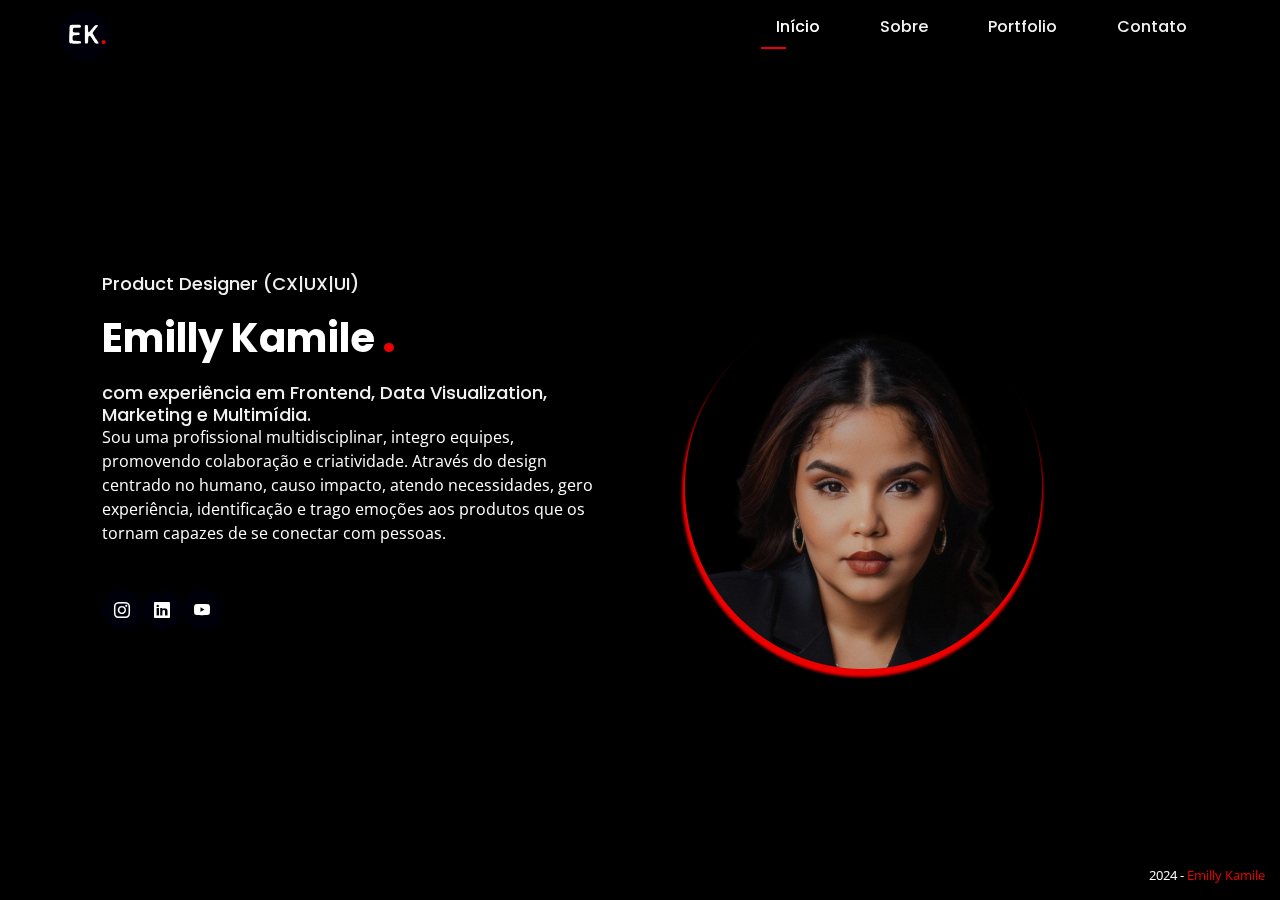
==== commit a3b2aa59: "Ajuste textual" ====
--- a/index.html
+++ b/index.html
@@ -65,12 +65,12 @@
                   <strong class="static-text-strong">.</strong>
                 </p>
               </h2>
-              <h2 class="highlight static-text">com skill e experiência em Frontend, Data Visualization e Multimídia
+              <h2 class="highlight static-text">com experiência em Frontend, Data Visualization, Marketing e Multimídia.
               </h2>
             </div>
             <p class="wdh-maxima"><span>
-                Sou uma profissional multidisciplinar, onipresente em squads de design, programação, data e marketing.
-                Integro equipes, promovendo colaboração e desenvolvendo novos produtos. Através do design centrado no
+                Sou uma profissional multidisciplinar, integro equipes, promovendo colaboração e criatividade. Através
+                do design centrado no
                 humano, causo impacto, atendo necessidades, gero experiência, identificação e trago emoções aos produtos
                 que os tornam capazes de se conectar com pessoas.
               </span></p>
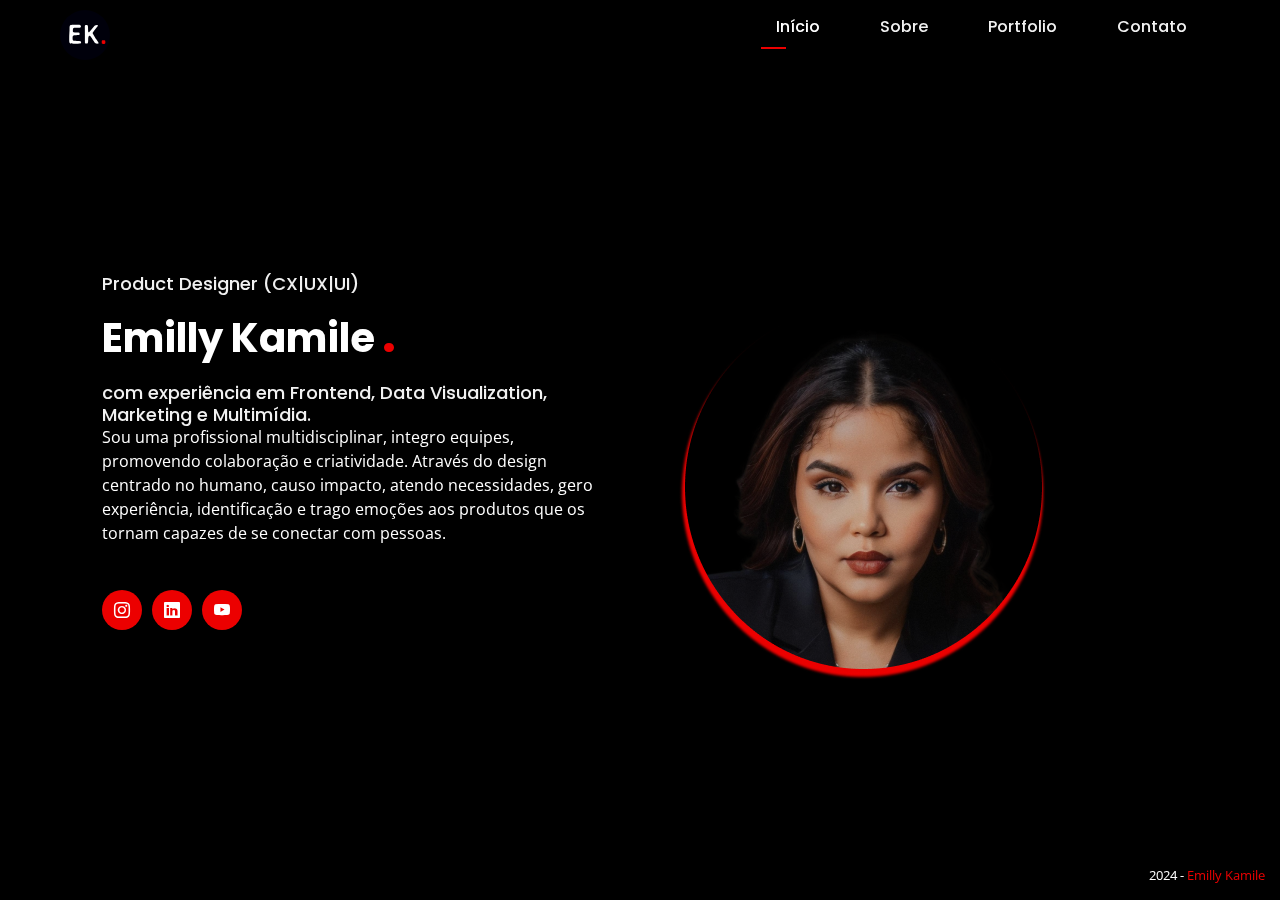
==== commit 773c62a9: "Adicionando um comentário" ====
--- a/index.html
+++ b/index.html
@@ -315,7 +315,7 @@
         <div class="row portfolio-container">
 
           <!--Projeto E-Xyon -->
-          <div class="col-lg-4 col-md-6 portfolio-item filter-ux">
+          <!-- <div class="col-lg-4 col-md-6 portfolio-item filter-ux">
             <div class="portfolio-wrap">
               <img src="assets/img/Thumbnail/thumbnail-case-study-e-xyon.jpg" class="img-fluid" alt="">
               <div class="portfolio-info">
@@ -328,7 +328,7 @@
                 </div>
               </div>
             </div>
-          </div>
+          </div> -->
 
           <!--Projeto Luna Estética -->
           <div class="col-lg-4 col-md-6 portfolio-item filter-ux">
--- a/assets/css/style.css
+++ b/assets/css/style.css
@@ -165,17 +165,19 @@
   display: flex;
   justify-content: center;
   align-items: center;
-  background: #00000B;
+  background: #EC0000;
   color: #ffffff;
   line-height: 1;
   margin: 5px 0;
+  margin-right: 10px;
   border-radius: 50%;
   width: 40px;
   height: 40px;
 }
 
 #header .social-links a:hover {
-  background: #EC0000;
+  background: #ffff;
+  color: #EC0000;
 }
 
 /* Top Logo */
